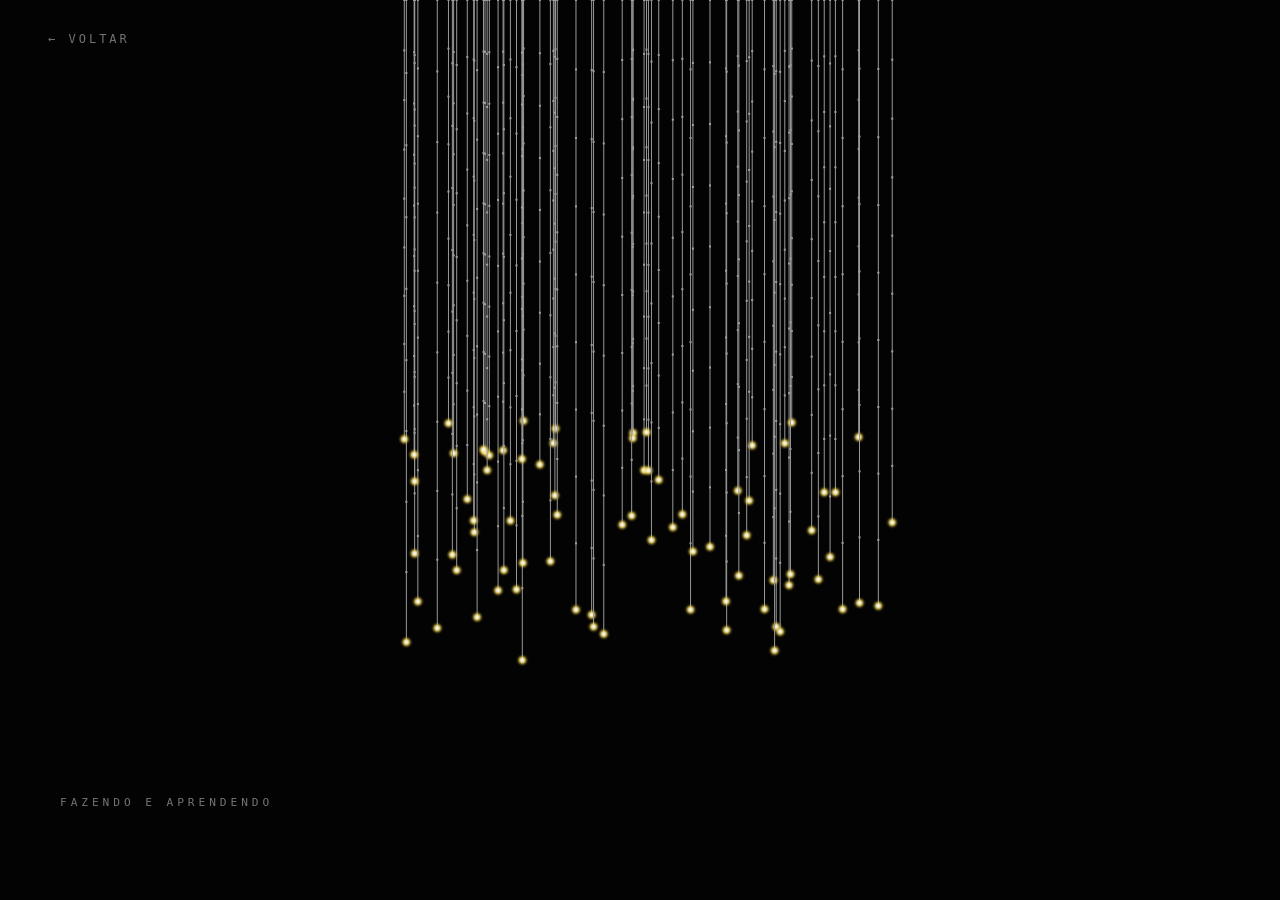
==== projetos/001/index.html @ 006b28e1 "subi os arquivos do meu site" ====
<!DOCTYPE html>
<html lang="pt-BR">

<head>
  <meta charset="UTF-8">
  <meta name="viewport" content="width=device-width, initial-scale=1.0">
  <title>Rope Physics</title>

  <link rel="stylesheet" href="css/style.css">
</head>

<body>

  <a id="back" href="../../index.html">Voltar</a>


  <!-- HERO -->
  <div class="hero">
    <p>Fazendo e aprendendo</p>
  </div>

  <canvas></canvas>

  <!-- glowing image -->
  <img class="asset-img" id="light-img"
    src="[data-uri]">

  <script src="main.js"></script>

</body>

</html>
---- projetos/001/css/style.css ----
html,
body,
canvas {
  width: 100%;
  height: 100%;
  margin: 0;
  overflow: hidden;

  -webkit-user-select: none;
  -moz-user-select: none;
  -ms-user-select: none;
  user-select: none;
}

body {
  display: flex;
  align-items: center;
  justify-content: center;
  background: rgb(3, 3, 3);
}

.asset-img {
  display: none;
}

#back {
  position: fixed;
  top: 32px; left: 48px;
  z-index: 500;
  font-family: 'Courier Prime', monospace;
  font-size: .75rem;
  letter-spacing: .25em;
  text-transform: uppercase;
  color: rgba(252, 249, 249, 0.45);
  text-decoration: none;
  transition: color .3s;
}
#back::before { content: '← '; }
#back:hover { color: rgba(200,200,200,.9); }


/* hero */
.hero {
  position: fixed;

  bottom: 80px;
  left: 60px;

  z-index: 300;
}

.hero p {
  margin-top: 14px;

  font-size: .7rem;
  letter-spacing: .35em;

  text-transform: uppercase;

  color: rgba(255,255,255,.45);

  font-family: 'Courier Prime', monospace;
}
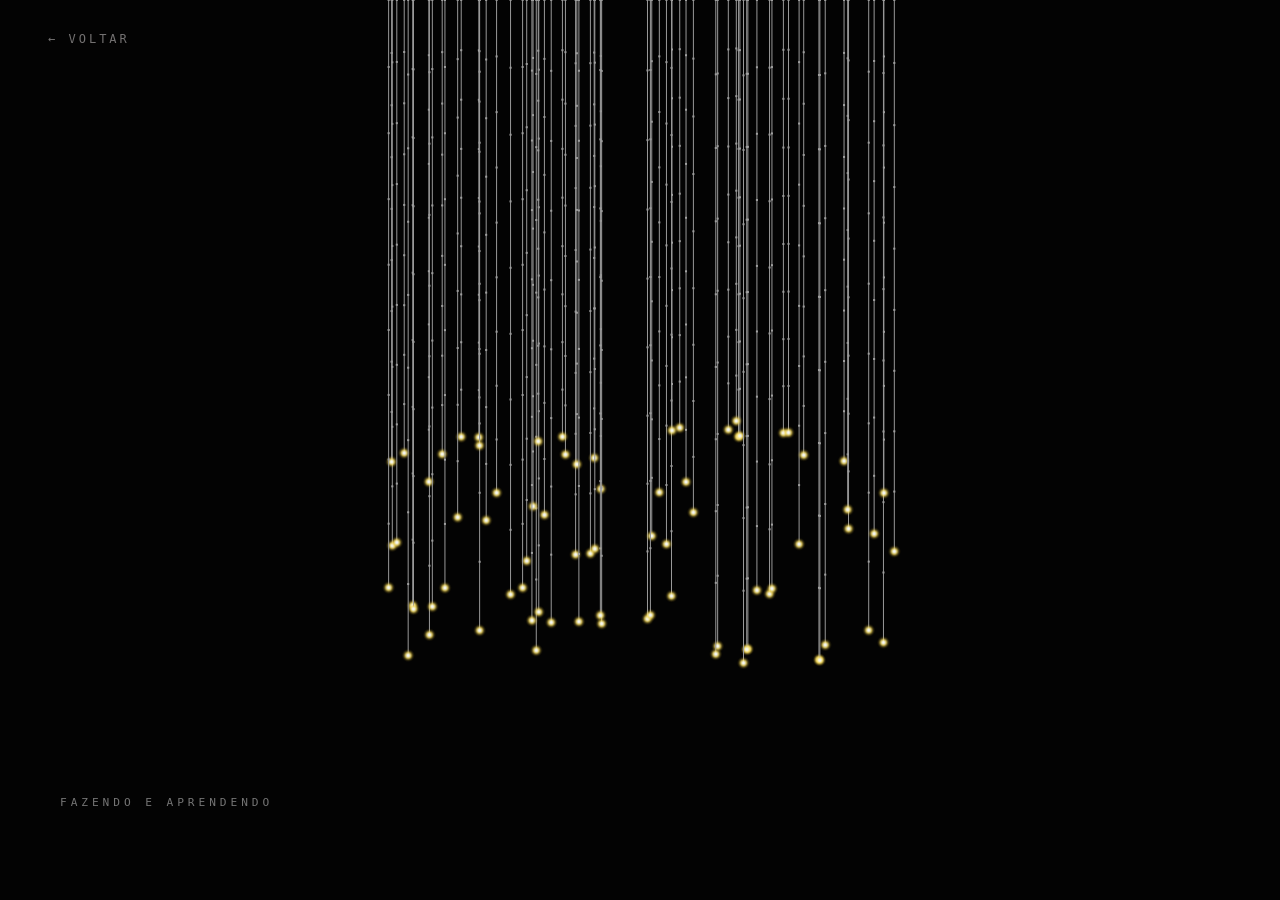
==== commit 72b6c4ea: "subir site" ====
--- a/projetos/001/index.html
+++ b/projetos/001/index.html
@@ -19,7 +19,7 @@
     <p>Fazendo e aprendendo</p>
   </div>
 
-  <canvas></canvas>
+  <canvas id="canvas"></canvas>
 
   <!-- glowing image -->
   <img class="asset-img" id="light-img"
